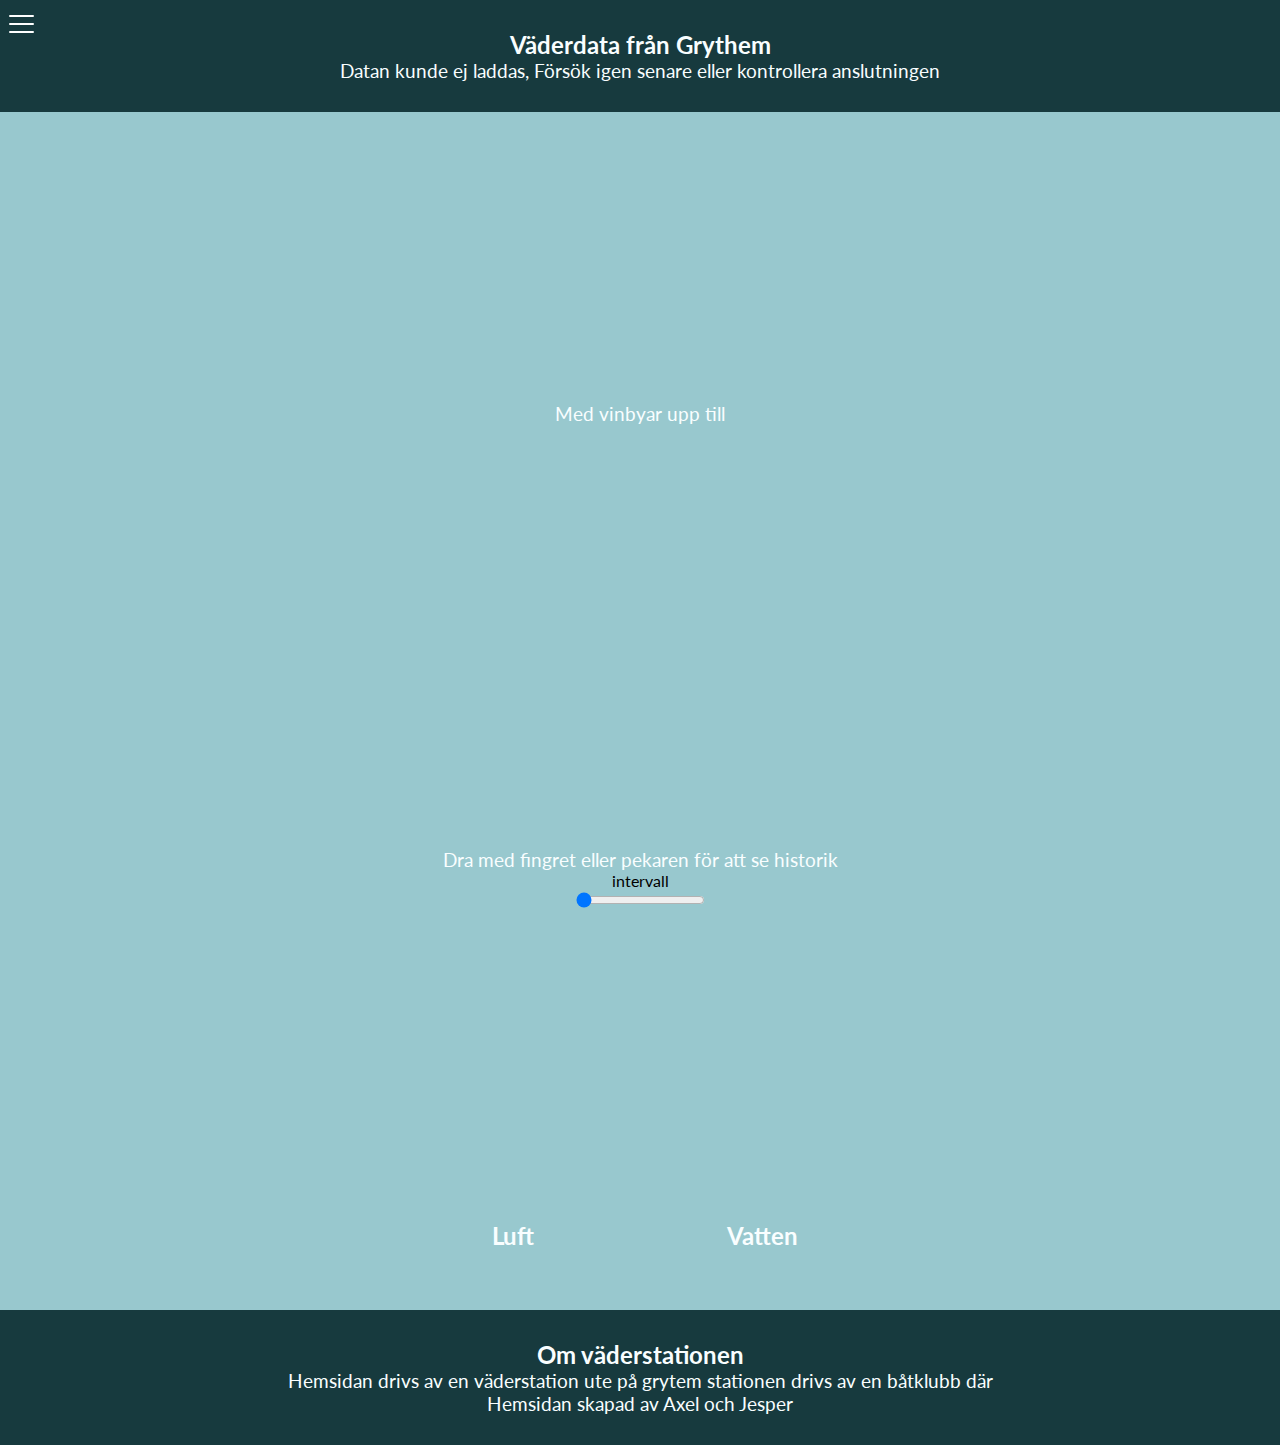
==== HTML/index.html @ aa5ad418 "saas" ====
﻿<!DOCTYPE html>
<html xmlns="http://www.w3.org/1999/xhtml">
<head>
    <title>Väderdata Grythem</title>

    <meta name="viewport" content="width=device-width, initial-scale=1.0">

    <script src="./js/jquery-1.12.2.min.js"></script>
    <script src="https://code.createjs.com/easeljs-0.8.2.min.js"></script>
    <script src="https://code.createjs.com/tweenjs-0.6.2.min.js"></script>
    <link rel="stylesheet" type="text/css" href="./style/style.css">
    <script src="js/hamburgler.js"> </script>
    <link rel="stylesheet" href="style/hamburgler.css">
    <script src="./js/dragscroll.js"></script>

</head>
<body>
    <header class="section group">

        <div class="header col span_2_of_2">
            <div class="wrapper">
                <div class="mobilenav">
                    <li><a href="#">Never</a></li>
                    <li><a href="#">Gonna</a></li>
                    <li><a href="#">Give</a></li>
                    <li><a href="#">You</a></li>
                    <li><a href="#">Up</a></li>
                </div>

                <a href="javascript:void(0)" class="icon">
                    <div class="hamburger">
                        <div class="menui top-menu"></div>
                        <div class="menui mid-menu"></div>
                        <div class="menui bottom-menu"></div>
                    </div>
                </a>

                <h1>Väderdata från Grythem</h1>
                <p id="status">Uppdaterad senast <span id="updated"></span></p>

            </div>
        </div>

    </header>
    <div class="wrapper">

       
            <div class="section group">
                <div class="col span_2_of_2 cont">
                    <div class="compassContainer">

                        <canvas id="compass" width="250" height="250">
                            [Din Webbläsare stödjer ej Canvas]
                        </canvas>
                        <p id="vindbyar">Med vinbyar upp till </p>
                    </div>
                </div>
            </div>


            <div class="x-scroll dragscroll">

                <canvas class="" id="graph" width="700" height="400" ></canvas>

            </div>


        <div class="ui-widget">
            <div style="text-align:center;"id="myRange" data-role="rangeslider">
                <p>Dra med fingret eller pekaren för att se historik</p>

                <label for="range-1a">intervall</label>
                <br />
                <input name="range-1a" id="range-1a" min="10" max="30" value="1" type="range">
            </div>

           
        </div>
            <div class="section group">
                <img src="img/GrafDot2.png" style="display:none;" alt="" />
                <div class="section group temp" style=" margin:0 auto;max-width:500px;">

                    <div class="col span_1_of_2 cont">
                        <div class="tempContainer">

                            <canvas id="airTemp" width="100" height="250">
                                [Din Webbläsare stödjer ej Canvas]
                            </canvas>
                            <h1>Luft</h1>
                        </div>
                    </div>
                    <div class="col span_1_of_2 cont">
                        <div class="tempContainer">
                            <canvas id="waterTemp" width="100" height="250">
                                [Din Webbläsare stödjer ej Canvas]
                            </canvas>
                            <h1>Vatten</h1>
                        </div>
                    </div>

                    <div class="col span_1_of_2 cont">

                    </div>
                </div>


            </div>

        </div>

    


    <footer class="header  span_2_of_2">

        <h1>Om väderstationen</h1>
        <p>Hemsidan drivs av en väderstation ute på grytem stationen drivs av en båtklubb där</p>
        <p>Hemsidan skapad av Axel och Jesper</p>
        <p id="batteri"></p>

    </footer>

    <script src="./js/load-data.js"></script>

        
</body>
</html>
---- HTML/style/style.css ----
@import url(https://fonts.googleapis.com/css?family=Lato:400,700);

body {
    margin: 0;
    font-family: 'Lato', sans-serif;
    background-color: #98C8CE;
    font-size: 1em;
}
/*  SECTIONS  */
a, p, h1, h2, h3 {
    margin: 0;
}

h1 {
    color: #f9feff;
    font-size: 1.5em;
}

p {
    color: #f9feff;
    font-size: 1.2em;
}

.compassContainer {
    margin: 0 auto;
    max-width: 250px;
    text-align: center;
}
.ui-widget{
    background-color:#98C8CE;
    margin-top:50px;
    z-index:21;
    margin:0 auto;
    position:relative;
    width:100%;
    height:100px;
}
.dragscroll{
cursor:move;

}
.x-scroll {
    margin: 0 auto;
    position: relative;
    white-space: nowrap;
    overflow-x: auto;
    overflow-y: hidden;
    -webkit-overflow-scrolling: touch;
    max-width: 550px;
    -webkit-transform: translateZ(0);
    transform: translateZ(0);
    text-align: center;
    top: -50px;
    padding-top: 50px;
    padding-bottom: 50px;
    margin-bottom: -100px;
}

    .historyContainer p {
        color: #173A3E;
    }

.temp {
    background-color: #98C8CE;
    position: relative;
}

.historyContainer .time {
    font-size: 0.8em;
}

.historyContainer img {
    padding: 10px;
}

.historyContainer div {
    display: inline-block;
    border: 2px solid #173A3E;
    border-radius: 2%;
    background-color: #c0dcdf;
    width: 100px;
}

.historyContainer img {
    -ms-transform: rotate(7deg); /* IE 9 */
    -webkit-transform: rotate(100deg); /* Chrome, Safari, Opera */
    transform: rotate(100deg);
}

.historyContainer div span {
    position: relative;
    border: 1px solid black;
}

.tempContainer {
    margin: 0 auto;
    max-width: 100px;
    text-align: center;
}

ul {
    list-style-type: none;
}

.wrapper {
    max-width: 900px;
    width: 100%;
    margin: 0 auto;
}

.header {
    background-color: #173A3E;
    color: white;
    padding: 30px 0;
    text-align: center;
}

.section {
    clear: both;
    padding: 0px;
    margin: 0px;
}

ul {
    padding: 20px;
}

#batteri {
    float: right;
}

#compass {
    padding: 0;
    margin: 10px auto;
    display: block;
}

#Temp {
    padding: 0;
    margin: 10px auto;
    display: block;
}

.cont {
    margin-top: 20px !important;
    margin-bottom: 20px !important;
}

/*  COLUMN SETUP  */
.col {
    display: block;
    float: left;
    margin: 0% 0 0% 0.6%;
}

    .col:first-child {
        margin-left: 0;
    }

/*  GROUPING  */
.group:before,
.group:after {
    content: "";
    display: table;
}

.group:after {
    clear: both;
}

.group {
    zoom: 1; /* For IE 6/7 */
}
/*  GRID OF TWO  */
.span_2_of_2 {
    width: 100%;
}

.span_1_of_2 {
    width: 49.2%;
}

/*  GO FULL WIDTH AT LESS THAN 480 PIXELS */

@media only screen and (max-width: 510px) {
    .col {
        margin: 0% 0 1% 0%;
    }
}

@media only screen and (max-width: 310px) {
    .span_2_of_2, .span_1_of_2 {
        width: 100%;
    }
}


/* Resets */
.graph-container,
.graph-container div,
.graph-container a,
.graph-container span {
    margin: 0;
    padding: 0;
}

/* Gradinet and Rounded Corners */
.graph-container, #tooltip, .graph-info a {
    background: #ffffff;
    background: -moz-linear-gradient(top, #ffffff 0%, #f9f9f9 100%);
    background: -webkit-gradient(linear, left top, left bottom, color-stop(0%,#ffffff), color-stop(100%,#f9f9f9));
    background: -webkit-linear-gradient(top, #ffffff 0%,#f9f9f9 100%);
    background: -o-linear-gradient(top, #ffffff 0%,#f9f9f9 100%);
    background: -ms-linear-gradient(top, #ffffff 0%,#f9f9f9 100%);
    background: linear-gradient(to bottom, #ffffff 0%,#f9f9f9 100%);
    -webkit-border-radius: 3px;
    -moz-border-radius: 3px;
    border-radius: 3px;
}

/* Graph Container */
.graph-container {
    position: relative;
    margin:0 auto;
    width: 550px;
    height: 300px;
    padding: 20px;
    background: #c0dcdf;
    -webkit-box-shadow: 0px 1px 2px rgba(0,0,0,.1);
    -moz-box-shadow: 0px 1px 2px rgba(0,0,0,.1);
    box-shadow: 0px 1px 2px rgba(0,0,0,.1);
}

    .graph-container > div {
        position: absolute;
        width: inherit;
        height: inherit;
        top: 10px;
        left: 25px;
    }

.graph-info {
    width: 590px;
    margin-bottom: 10px;
}

    .graph-info a {
        position: relative;
        display: inline-block;
        float: left;
        height: 20px;
        padding: 7px 10px 5px 30px;
        margin-right: 10px;
        text-decoration: none;
        cursor: default;
    }
        /* Color Circles */
        .graph-info a:before {
            position: absolute;
            display: block;
            content: '';
            width: 8px;
            height: 8px;
            top: 13px;
            left: 13px;
            -webkit-border-radius: 5px;
            -moz-border-radius: 5px;
            border-radius: 5px;
        }

    .graph-info .visitors {
        border-bottom: 2px solid #71c73e;
    }

    .graph-info .returning {
        border-bottom: 2px solid #77b7c5;
    }

    .graph-info .visitors:before {
        background: #71c73e;
    }

    .graph-info .returning:before {
        background: #77b7c5;
    }

/* Lines & Bars Buttons */
#lines, #bars {
    width: 34px;
    height: 32px;
    padding: 0;
    margin-right: 0;
    margin-left: 10px;
    border-bottom: 2px solid #71c73e;
    float: right;
    cursor: pointer;
}

    #lines.active, #bars.active {
        background: #82d344;
        background: -moz-linear-gradient(top, #82d344 0%, #71c73e 100%);
        background: -webkit-gradient(linear, left top, left bottom, color-stop(0%,#82d344), color-stop(100%,#71c73e));
        background: -webkit-linear-gradient(top, #82d344 0%,#71c73e 100%);
        background: -o-linear-gradient(top, #82d344 0%,#71c73e 100%);
        background: -ms-linear-gradient(top, #82d344 0%,#71c73e 100%);
        background: linear-gradient(to bottom, #82d344 0%,#71c73e 100%);
    }

    #lines span, #bars span {
        display: block;
        width: 34px;
        height: 32px;
        background: url('../img/lines.png') no-repeat 9px 12px;
    }

    #bars span {
        background: url('../img/bars.png') no-repeat center 10px;
    }

    #lines.active span {
        background-image: url('../img/lines_active.png');
    }

    #bars.active span {
        background-image: url('../img/bars_active.png');
    }
/* Clear Floats */
.graph-info:before, .graph-info:after,
.graph-container:before, .graph-container:after {
    content: '';
    display: block;
    clear: both;
}

#tooltip {
    position: absolute;
    display: none;
    padding: 5px 10px;
    border: 1px solid #e1e1e1;
}
---- HTML/style/hamburgler.css ----
*{   -webkit-tap-highlight-color: rgba(0,0,0,0);
    -webkit-tap-highlight-color: transparent; /* For some Androids */
}

.top-animate {
    background: #fff !important;
    top: 13px !important;
    -webkit-transform: rotate(45deg);
    transform: rotate(45deg);
}
.mid-animate {
    opacity: 0;
}
.bottom-animate {
    background: #fff !important;
    top: 13px !important;
    -webkit-transform: rotate(-225deg);
    transform: rotate(-225deg);
}
.top-menu {
    top: 5px;
    width: 25px;
    height: 2px;
    border-radius: 10px;
    background-color: #F9A530;
}
.mid-menu {
    top: 13px;
    width: 25px;
    height: 2px;
    border-radius: 10px;
    background-color: #F9A530;
}
.bottom-menu {
    top: 21px;
    width: 25px;
    height: 2px;
    border-radius: 10px;
    background-color: #F9A530;
}
.menui {
    background: #fff;
    transition: 0.6s ease;
    transition-timing-function: cubic-bezier(.75, 0, .29, 1.01);
    margin-top: 10px;
    position: absolute;
}


.icon {
    z-index: 999;
    position: fixed;
    display: block;
    padding: 9px;
    height: 32px;
    width:32px;
    margin: 0px;
    top: 0;
    left: 0;
}

.mobilenav {
    font-family: inherit;
    top: 0;
    left:0;
    z-index: 999;
    display: none;
    position: fixed;
    width: 100%;
    height: 100%;
    background: rgba(0, 0, 0, 0.9);
}
.mobilenav li {
    list-style-type: none;
    text-align: center;
    padding: 10px;
}
.mobilenav li a {
    font-size: 150%;
    color: #fff;
    text-decoration: none;
    font-weight: 300;
    width: 100%;
}
.mobilenav li:first-child {
    margin-top: 60px;
}
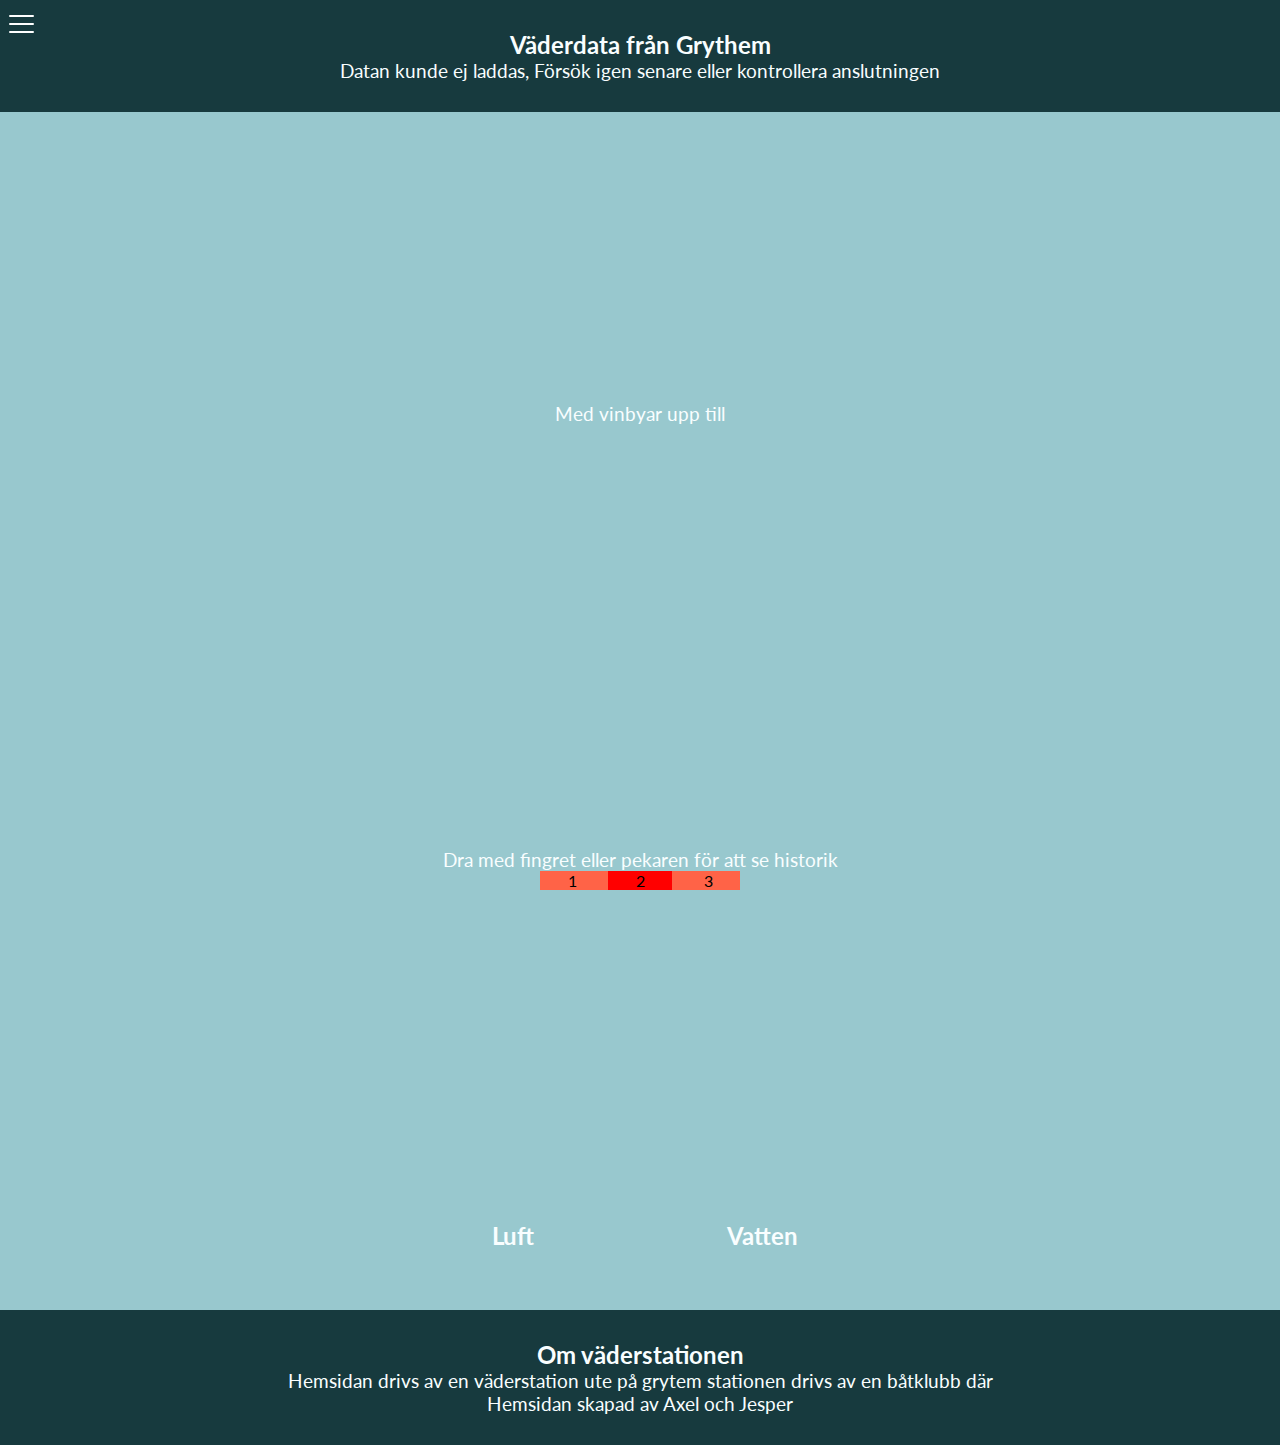
==== commit 1ad848c7: "sdadw" ====
--- a/HTML/index.html
+++ b/HTML/index.html
@@ -69,9 +69,14 @@
             <div style="text-align:center;"id="myRange" data-role="rangeslider">
                 <p>Dra med fingret eller pekaren för att se historik</p>
 
-                <label for="range-1a">intervall</label>
-                <br />
-                <input name="range-1a" id="range-1a" min="10" max="30" value="1" type="range">
+
+                <div class="timeSelect">
+                    <div onclick="select(1);">1</div>
+                    <div onclick="select(2);" class="selected">2</div>
+                    <div onclick="select(3);">3</div>
+
+                </div>
+
             </div>
 
            
@@ -121,7 +126,6 @@
     </footer>
 
     <script src="./js/load-data.js"></script>
-
-        
+    <img style="display:none" src="./img/GrafDot2.png" />    
 </body>
 </html>--- a/HTML/style/style.css
+++ b/HTML/style/style.css
@@ -338,3 +338,16 @@
     padding: 5px 10px;
     border: 1px solid #e1e1e1;
 }
+.timeSelect{
+    background:tomato;
+    display:inline-block;
+    width:200px;
+}
+.timeSelect div{
+    display:inline-block;
+    margin:0;
+width:32%;
+}
+.selected{
+    background-color:red;
+}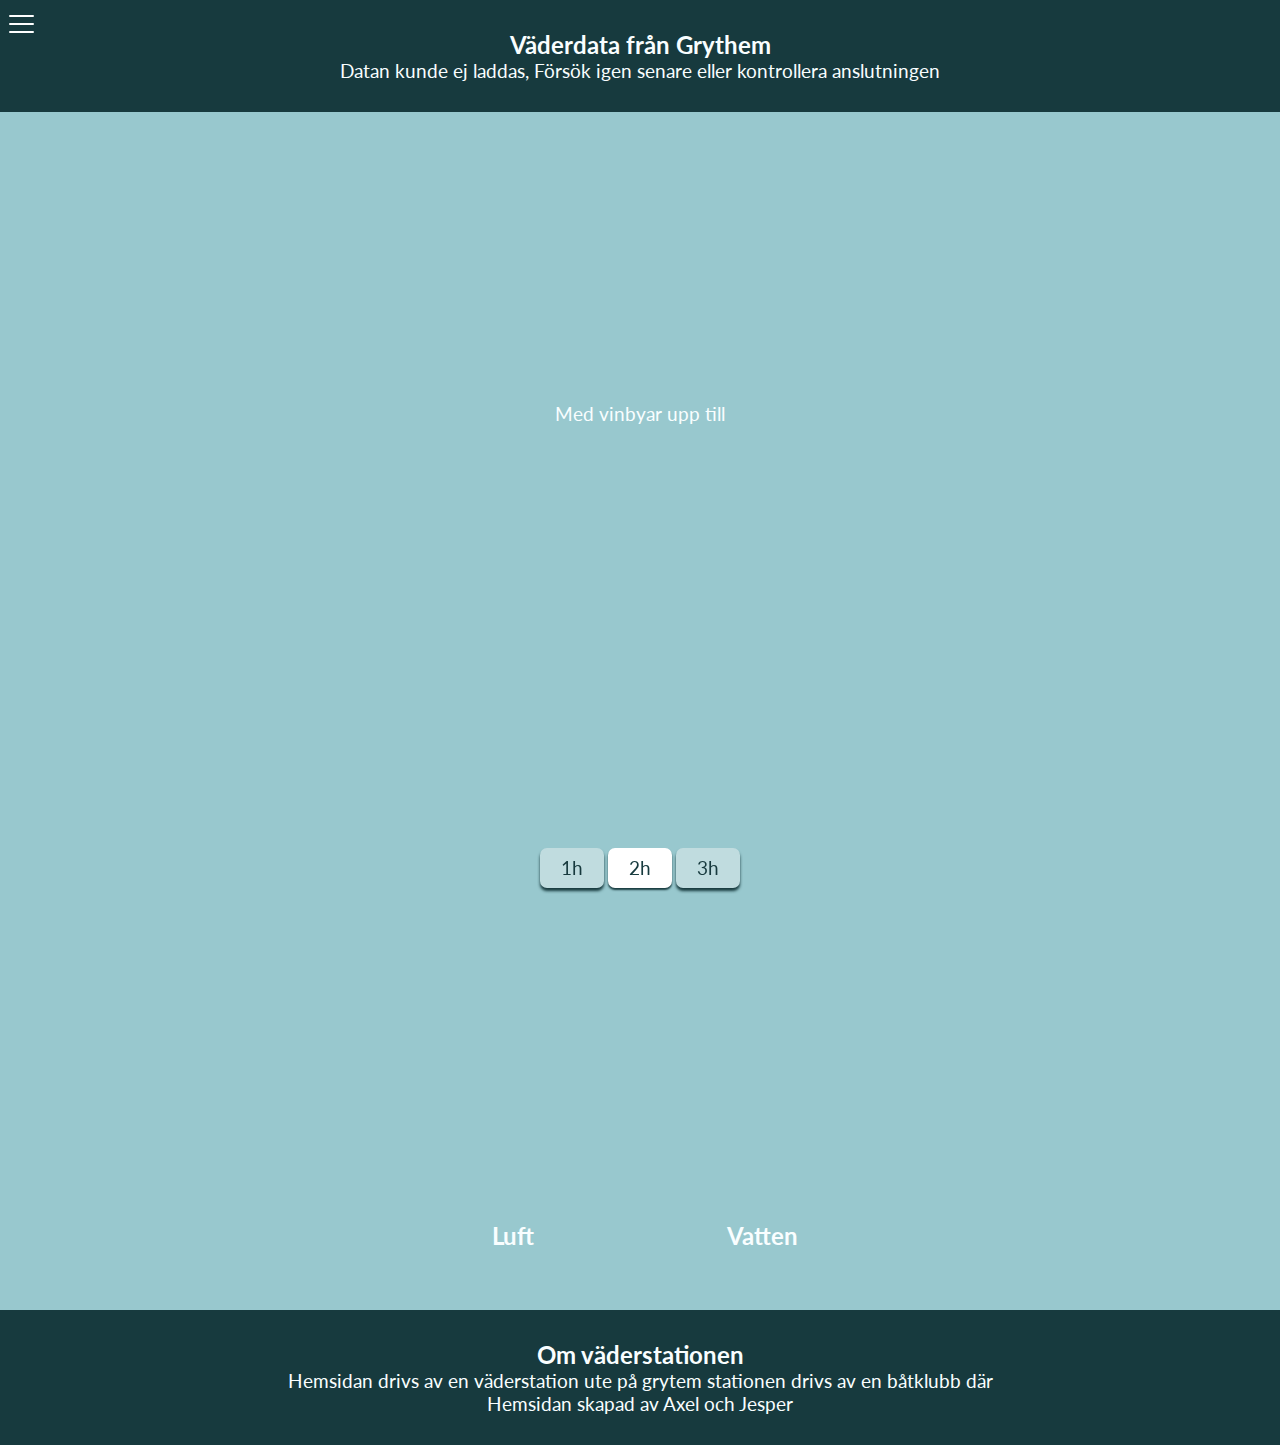
==== commit 0560c213: "adw" ====
--- a/HTML/index.html
+++ b/HTML/index.html
@@ -67,13 +67,12 @@
 
         <div class="ui-widget">
             <div style="text-align:center;"id="myRange" data-role="rangeslider">
-                <p>Dra med fingret eller pekaren för att se historik</p>
 
 
                 <div class="timeSelect">
-                    <div onclick="select(1);">1</div>
-                    <div onclick="select(2);" class="selected">2</div>
-                    <div onclick="select(3);">3</div>
+                    <div onclick="select(1);"><p>1h</p></div>
+                    <div onclick="select(2);" class="selected"><p>2h</p></div>
+                    <div onclick="select(3);"><p>3h</p></div>
 
                 </div>
 
--- a/HTML/style/style.css
+++ b/HTML/style/style.css
@@ -338,16 +338,31 @@
     padding: 5px 10px;
     border: 1px solid #e1e1e1;
 }
+.selected{
+    background-color:white !important;
+                box-shadow: #173A3E 0px 2px 2px 0px !important;
+
+}
 .timeSelect{
-    background:tomato;
+    position:relative;
     display:inline-block;
     width:200px;
+    color:#173A3E;
+    text-align:center;
+    margin:0 auto;
 }
 .timeSelect div{
     display:inline-block;
     margin:0;
 width:32%;
-}
-.selected{
-    background-color:red;
-}+height:40px;
+line-height:40px;
+position:relative;
+background-color:#c0dcdf;
+border-radius:7px;
+    box-shadow: #173A3E 0px 3px 3px 0px;
+}
+    .timeSelect div p{
+        position:relative;
+        color:#173A3E;
+    }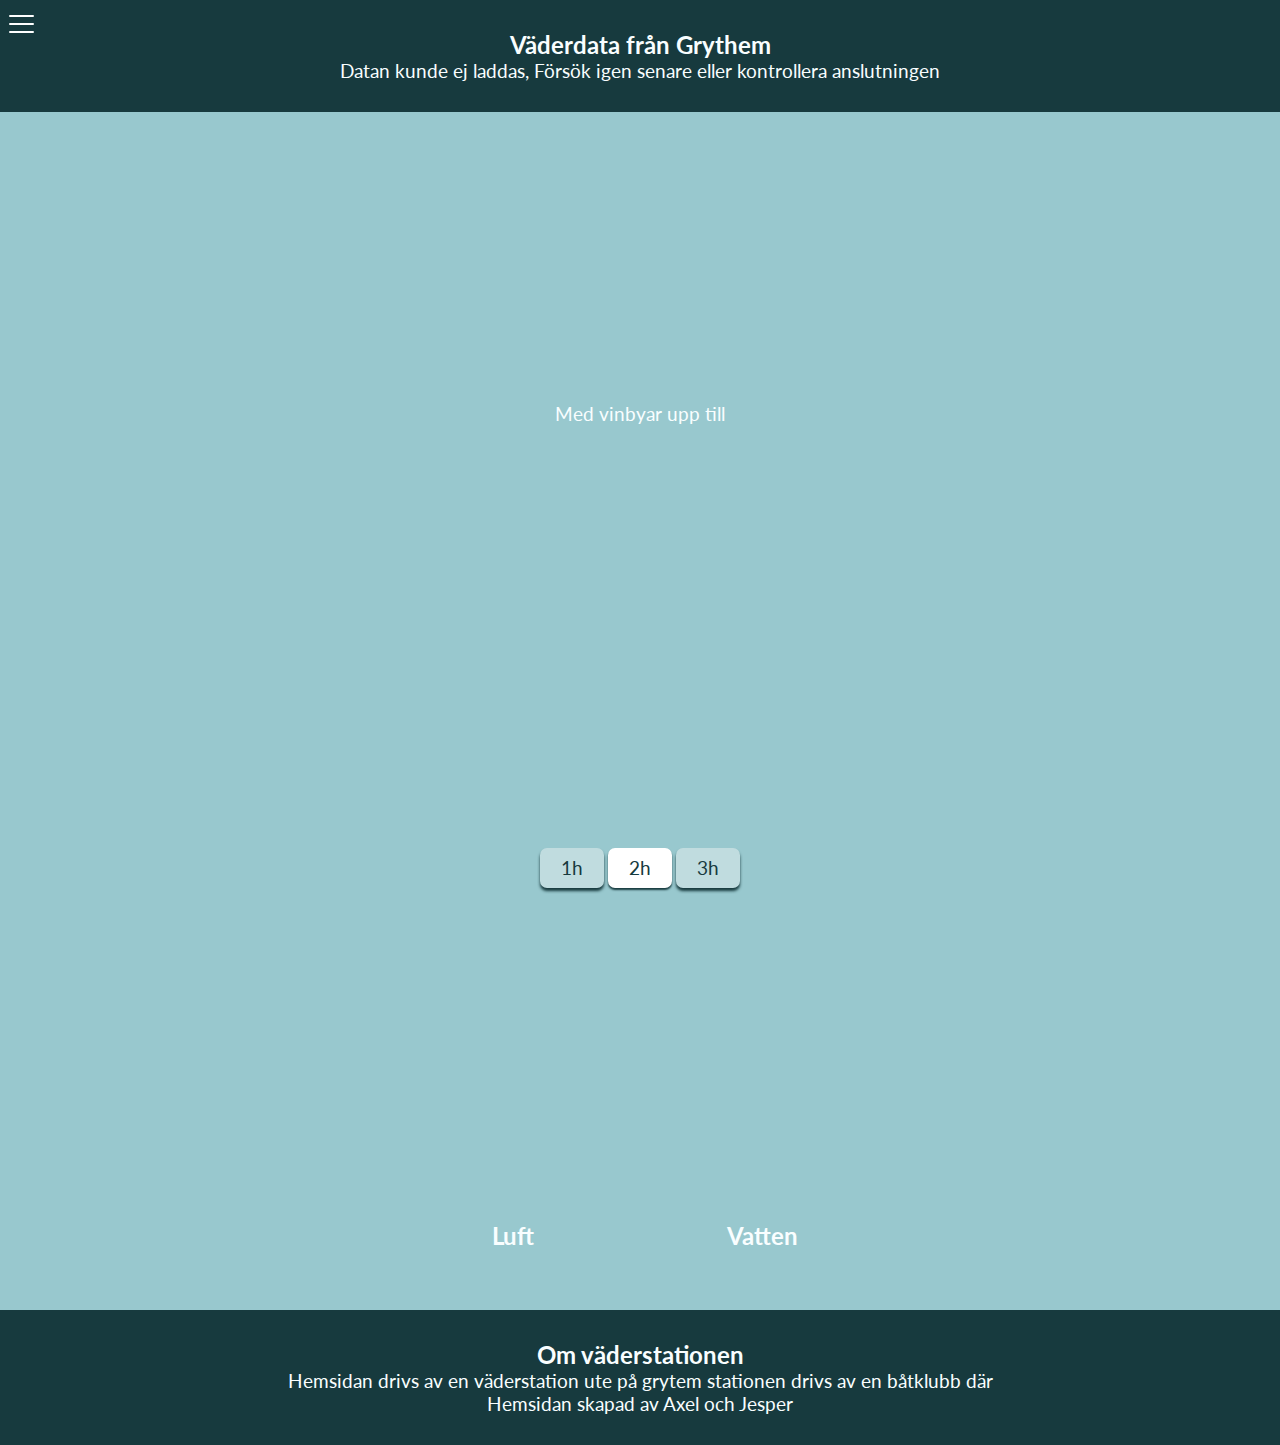
==== commit 84d43447: "Bra skit" ====
--- a/HTML/index.html
+++ b/HTML/index.html
@@ -58,11 +58,13 @@
             </div>
 
 
-            <div class="x-scroll dragscroll">
+            <!--<div class="x-scroll dragscroll">-->
+                <div id="graphContainer">
+                    <canvas class="" id="graph" width="700" height="400"></canvas>
 
-                <canvas class="" id="graph" width="700" height="400" ></canvas>
 
-            </div>
+                </div>
+
 
 
         <div class="ui-widget">
--- a/HTML/style/style.css
+++ b/HTML/style/style.css
@@ -243,6 +243,11 @@
     width: 590px;
     margin-bottom: 10px;
 }
+#graphContainer{
+    position:relative;
+    margin:0 auto;
+    text-align:center;
+}
 
     .graph-info a {
         position: relative;
@@ -360,6 +365,7 @@
 position:relative;
 background-color:#c0dcdf;
 border-radius:7px;
+cursor:pointer;
     box-shadow: #173A3E 0px 3px 3px 0px;
 }
     .timeSelect div p{
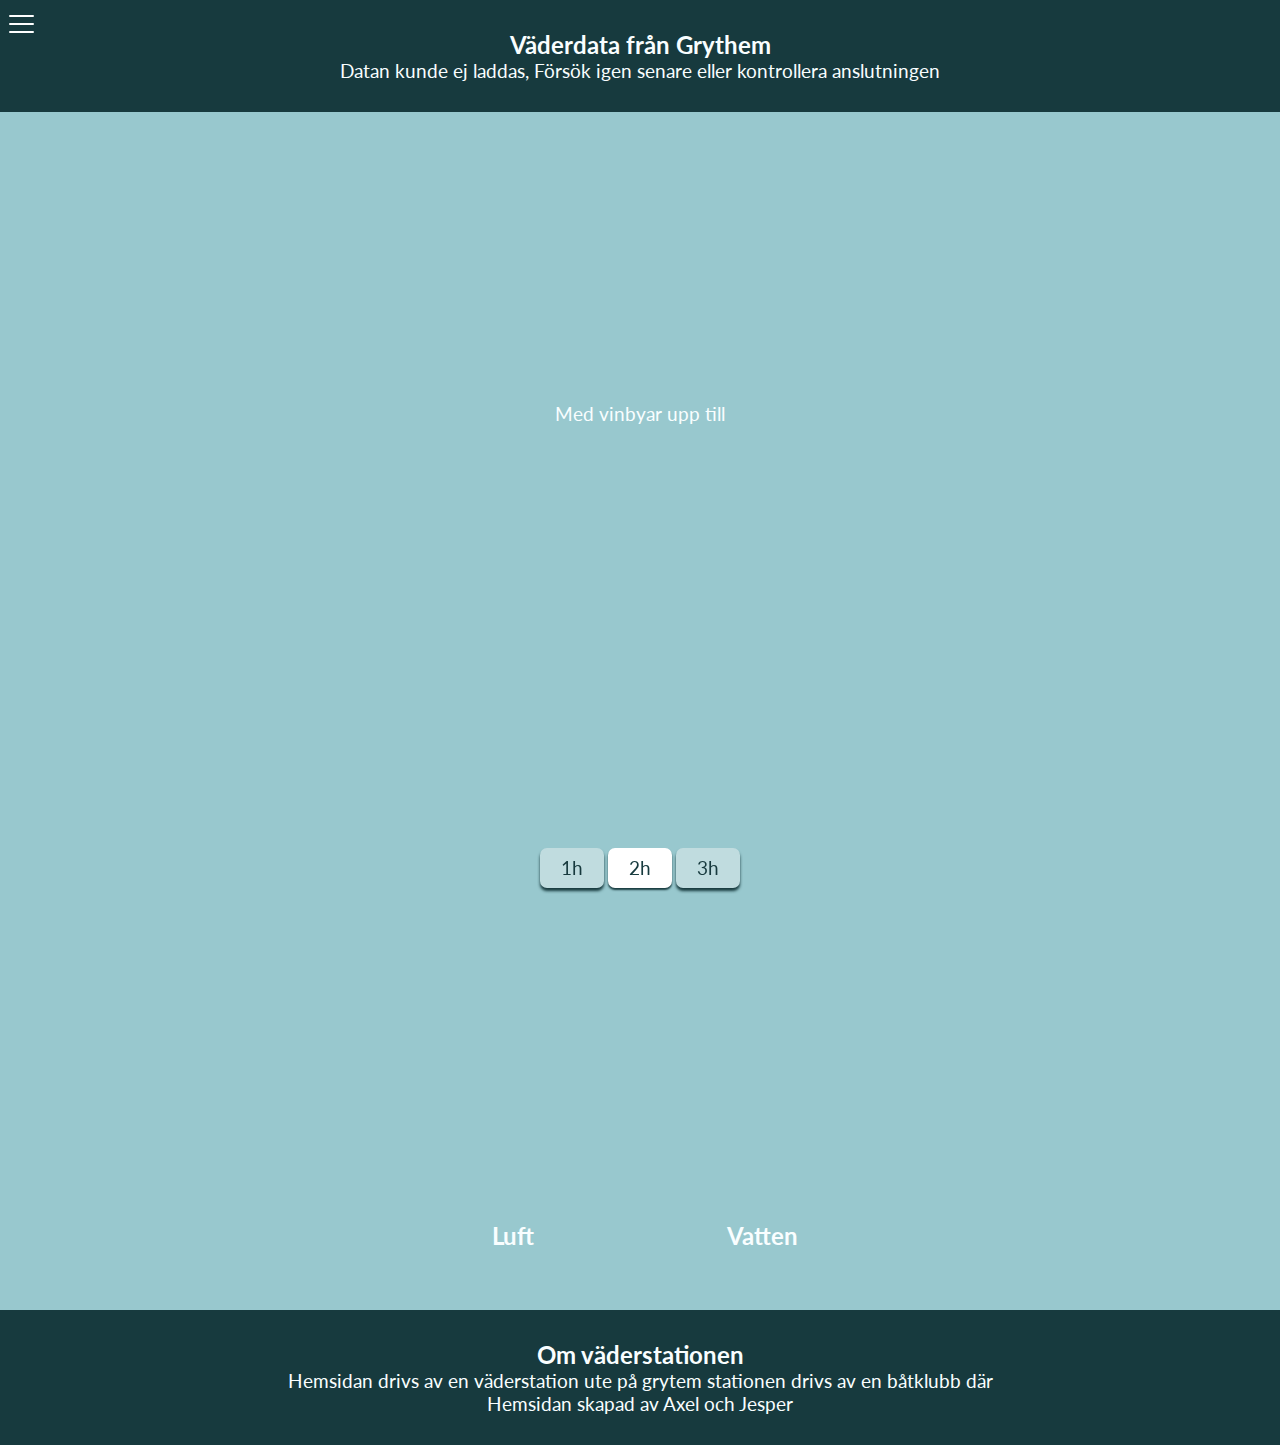
==== commit 78085795: "fgbh" ====
--- a/HTML/index.html
+++ b/HTML/index.html
@@ -1,5 +1,6 @@
 ﻿<!DOCTYPE html>
-<html xmlns="http://www.w3.org/1999/xhtml">
+<html lang="sv" xmlns="http://www.w3.org/1999/xhtml">
+
 <head>
     <title>Väderdata Grythem</title>
 
@@ -58,13 +59,14 @@
             </div>
 
 
-            <!--<div class="x-scroll dragscroll">-->
-                <div id="graphContainer">
-                    <canvas class="" id="graph" width="700" height="400"></canvas>
+        <div class="x-scroll dragscroll">
+            <div id="graphContainer">
+                <canvas class="" id="graph" width="700" height="400"></canvas>
 
 
-                </div>
-
+            </div>
+        </div>
+                                                                                                                                                                                                                                                                                                                                                                                                                                                                          
 
 
         <div class="ui-widget">
--- a/HTML/style/style.css
+++ b/HTML/style/style.css
@@ -39,6 +39,13 @@
 cursor:move;
 
 }
+@media only screen and (min-width : 700px) {  
+  .dragscroll{
+cursor:default;
+
+}
+
+}
 .x-scroll {
     margin: 0 auto;
     position: relative;
@@ -46,7 +53,7 @@
     overflow-x: auto;
     overflow-y: hidden;
     -webkit-overflow-scrolling: touch;
-    max-width: 550px;
+    max-width: 700px;
     -webkit-transform: translateZ(0);
     transform: translateZ(0);
     text-align: center;
